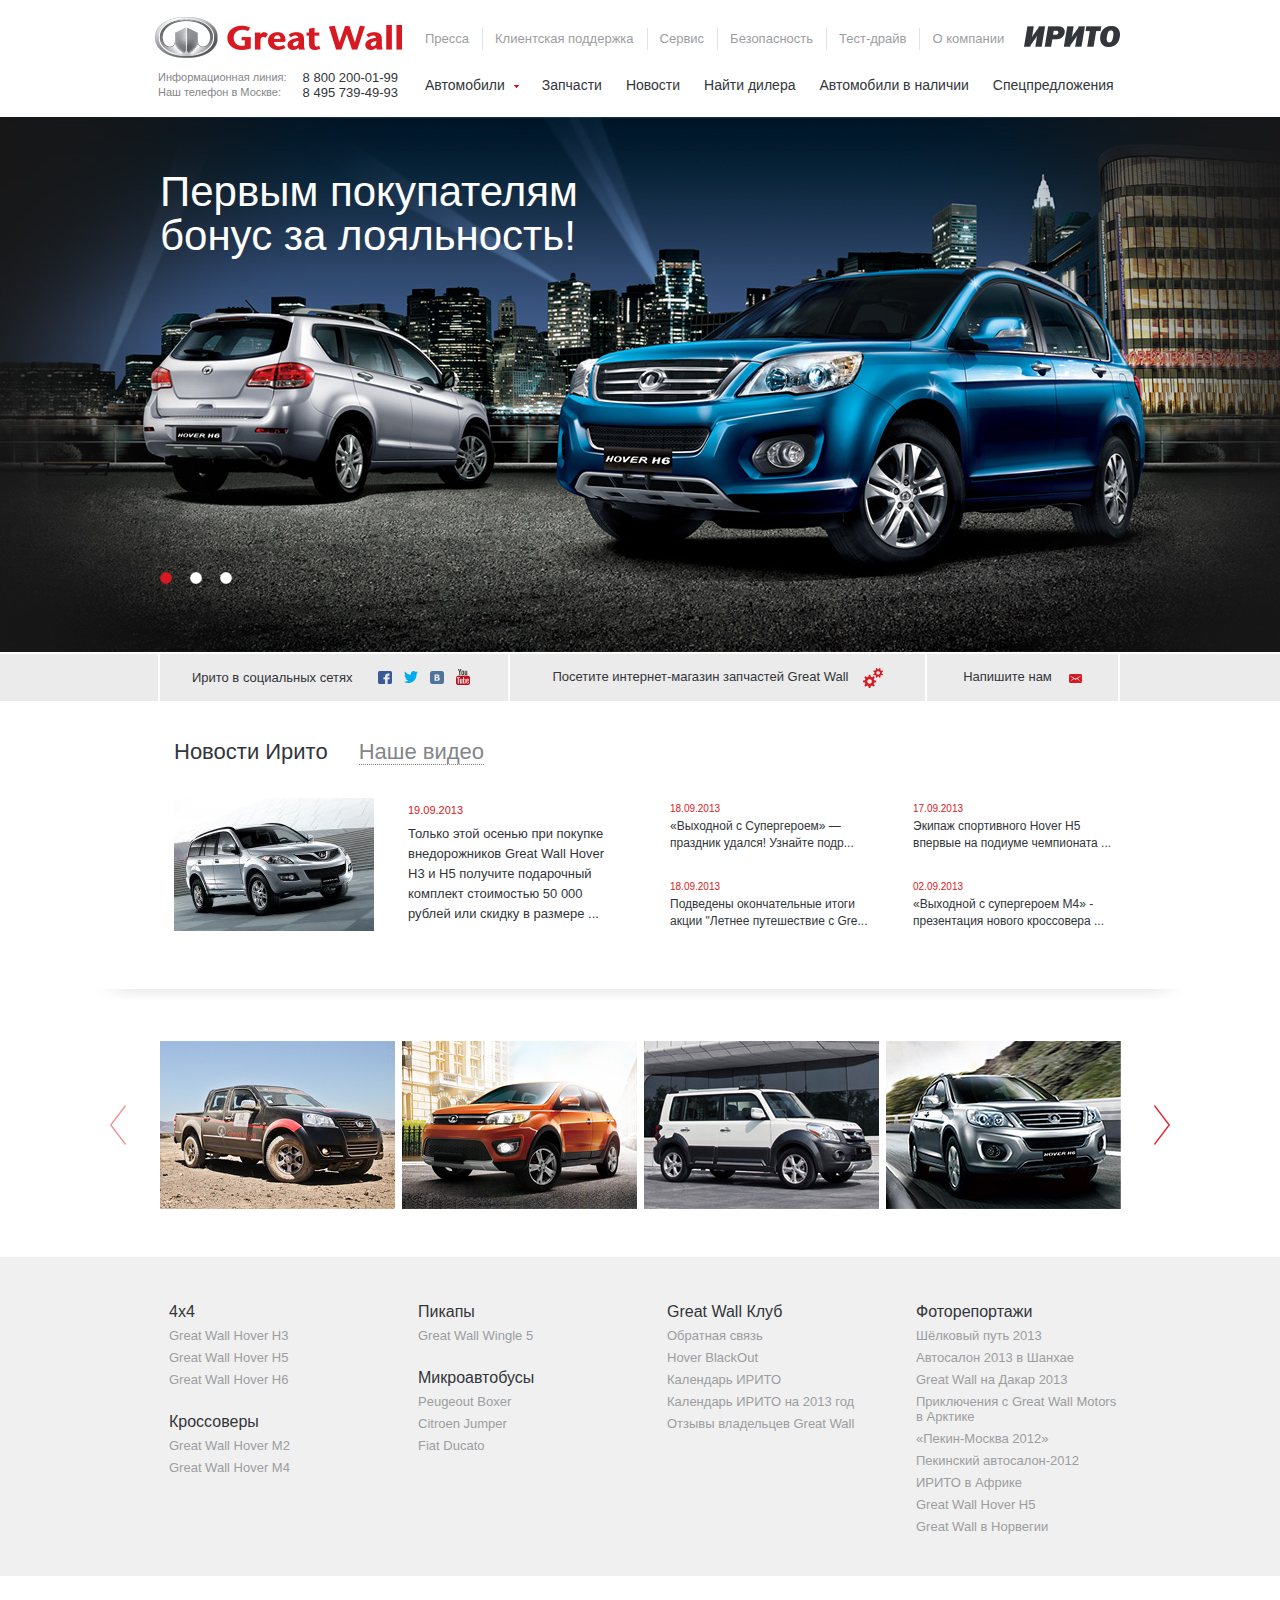
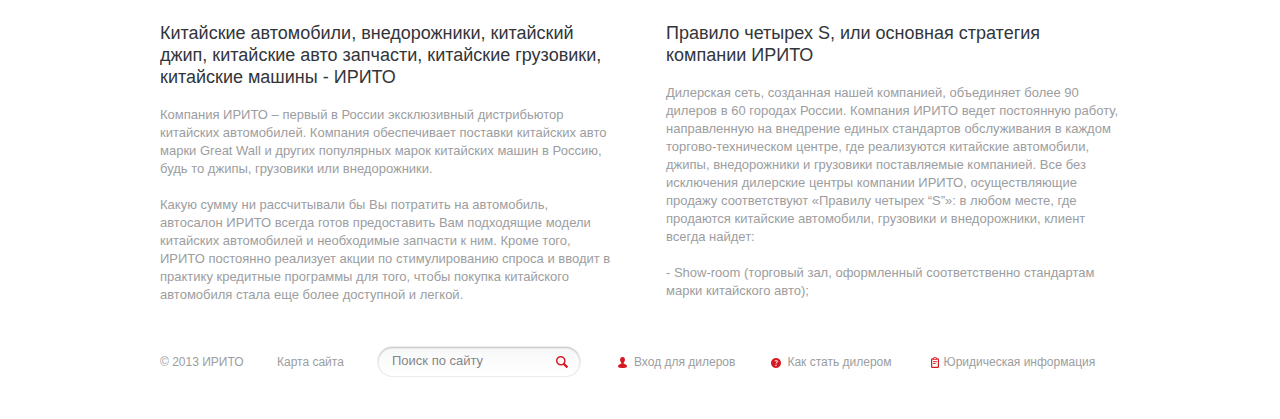
==== index.html @ 64f5726a "original" ====
﻿<!DOCTYPE html>
<html>
<head>
	<title>Great Wall</title>
	<meta http-equiv="content-type" content="text/html; charset=utf-8">
	<link href="./style.css" rel="stylesheet" type="text/css" title="compact">
	<script type="text/javascript" src="./js/jquery.js"></script>
	<script type="text/javascript" src="./js/easing.js"></script>
	<script type="text/javascript" src="./js/jcarousel.js"></script>
	<script type="text/javascript" src="./js/slides.js"></script>
	<script type="text/javascript" src="./js/dynamic.js"></script>
</head>
<body>
	<div class="wrapper">
		<div class="header">
			<a href="#"><img src="./images/logo.png" width="247" height="41" class="logo" alt=""></a>
			<div class="phones">
				<p><span>Информационная линия:</span> 8 800 200-01-99</p>
				<p><span>Наш телефон в Москве:</span> 8 495 739-49-93</p>
			</div>
			<ul class="nav">
				<li><a href="#">Пресса</a></li>
				<li><a href="#">Клиентская поддержка</a></li>
				<li><a href="#">Сервис</a></li>
				<li><a href="#">Безопасность</a></li>
				<li><a href="#">Тест-драйв</a></li>
				<li><a href="#">О компании</a></li>
			</ul>
			<a href="#"><img src="./images/irito_logo.png" width="96" height="21" class="irito" alt=""></a>
			<ul class="menu">
				<li class="sub">
					<a href="#">Автомобили</a>
					<div>
						<div>
							<div class="line">
								<h3>4x4</h3>
								<ul>
									<li>
										<div>
											<a href="num1">
												<img src="./pics/menu_model1_preview.jpg" width="145" height="69" alt="">
												<p>Акция</p>
											</a>
										</div>
										<p>Great Wall Hover H3</p>
										<h5>от 699 000 руб.</h5>
									</li>
									<li>
										<div>
											<a href="num2">
												<img src="./pics/menu_model2_preview.jpg" width="141" height="80" alt="">
											</a>
										</div>
										<p>Great Wall Hover H5</p>
										<h5>от 699 000 руб.</h5>
									</li>
									<li>
										<div>
											<a href="num3">
												<img src="./pics/menu_model3_preview.jpg" width="131" height="83" alt="">
											</a>
										</div>
										<p>Great Wall Hover H6</p>
										<h5>от 749 000 руб.</h5>
									</li>
								</ul>
							</div>
							<div class="model num1">
								<div>
									<div class="picture">
										<img src="./pics/menu_model1.png" width="303" height="145" alt="">
									</div>
									<div class="information">
										<h2>Great Wall Hover H3 <span>от 699 000 руб.</span></h2>
										<ul class="ti">
											<li class="consumption">
												<div>
													<p>Расход топлива</p>
													<h5><strong>до 10</strong> <span>л</span></h5>
												</div>
											</li>
											<li class="clearance">
												<div>
													<p>Дорожный просвет</p>
													<h5><strong>230</strong> <span>мм</span></h5>
												</div>
											</li>
											<li class="displacement">
												<div>
													<p>Объем двигателя</p>
													<h5><strong>1997</strong> <span>см<sup>3</sup></span></h5>
												</div>
											</li>
										</ul>
										<ul class="links">
											<li><a href="#">Узнать больше</a></li>
											<li><a href="#">Пройти тест драйв</a></li>
											<li><a href="#">Найти дилера</a></li>
										</ul>
									</div>
								</div>
							</div>
							<div class="model num2">
								<div>
									<div class="picture">
										<img src="./pics/menu_model1.png" width="303" height="145" alt="">
									</div>
									<div class="information">
										<h2>Great Wall Hover H5 <span>от 699 000 руб.</span></h2>
										<ul class="ti">
											<li class="consumption">
												<div>
													<p>Расход топлива</p>
													<h5><strong>до 10</strong> <span>л</span></h5>
												</div>
											</li>
											<li class="clearance">
												<div>
													<p>Дорожный просвет</p>
													<h5><strong>230</strong> <span>мм</span></h5>
												</div>
											</li>
											<li class="displacement">
												<div>
													<p>Объем двигателя</p>
													<h5><strong>1997</strong> <span>см<sup>3</sup></span></h5>
												</div>
											</li>
										</ul>
										<ul class="links">
											<li><a href="#">Узнать больше</a></li>
											<li><a href="#">Пройти тест драйв</a></li>
											<li><a href="#">Найти дилера</a></li>
										</ul>
									</div>
								</div>
							</div>
							<div class="model num3">
								<div>
									<div class="picture">
										<img src="./pics/menu_model1.png" width="303" height="145" alt="">
									</div>
									<div class="information">
										<h2>Great Wall Hover H6 <span>от 749 000 руб.</span></h2>
										<ul class="ti">
											<li class="consumption">
												<div>
													<p>Расход топлива</p>
													<h5><strong>до 10</strong> <span>л</span></h5>
												</div>
											</li>
											<li class="clearance">
												<div>
													<p>Дорожный просвет</p>
													<h5><strong>230</strong> <span>мм</span></h5>
												</div>
											</li>
											<li class="displacement">
												<div>
													<p>Объем двигателя</p>
													<h5><strong>1997</strong> <span>см<sup>3</sup></span></h5>
												</div>
											</li>
										</ul>
										<ul class="links">
											<li><a href="#">Узнать больше</a></li>
											<li><a href="#">Пройти тест драйв</a></li>
											<li><a href="#">Найти дилера</a></li>
										</ul>
									</div>
								</div>
							</div>
						</div>
						<div>
							<div class="line">
								<h3>Пикапы</h3>
								<ul>
									<li>
										<div>
											<a href="num4">
												<img src="./pics/menu_model4_preview.jpg" width="139" height="82" alt="">
											</a>
										</div>
										<p>Great Wall Wingle 5</p>
										<h5>от 644 000 руб.</h5>
									</li>
								</ul>
							</div>
							<div class="model num4">
								<div>
									<div class="picture">
										<img src="./pics/menu_model1.png" width="303" height="145" alt="">
									</div>
									<div class="information">
										<h2>Great Wall Wingle 5 <span>от 644 000 руб.</span></h2>
										<ul class="ti">
											<li class="consumption">
												<div>
													<p>Расход топлива</p>
													<h5><strong>до 10</strong> <span>л</span></h5>
												</div>
											</li>
											<li class="clearance">
												<div>
													<p>Дорожный просвет</p>
													<h5><strong>230</strong> <span>мм</span></h5>
												</div>
											</li>
											<li class="displacement">
												<div>
													<p>Объем двигателя</p>
													<h5><strong>1997</strong> <span>см<sup>3</sup></span></h5>
												</div>
											</li>
										</ul>
										<ul class="links">
											<li><a href="#">Узнать больше</a></li>
											<li><a href="#">Пройти тест драйв</a></li>
											<li><a href="#">Найти дилера</a></li>
										</ul>
									</div>
								</div>
							</div>
						</div>
						<div>
							<div class="line">
								<h3>Кроссоверы</h3>
								<ul>
									<li>
										<div>
											<a href="num5">
												<img src="./pics/menu_model5_preview.jpg" width="112" height="69" alt="">
											</a>
										</div>
										<p>Great Wall Hover M2</p>
										<h5>от 549 000 руб.</h5>
									</li>
									<li>
										<div>
											<a href="num6">
												<img src="./pics/menu_model6_preview.jpg" width="112" height="69" alt="">
											</a>
										</div>
										<p>Great Wall Hover M4</p>
										<h5>от 499 000 руб.</h5>
									</li>
								</ul>
							</div>
							<div class="model num5">
								<div>
									<div class="picture">
										<img src="./pics/menu_model1.png" width="303" height="145" alt="">
									</div>
									<div class="information">
										<h2>Great Wall Hover M2 <span>от 549 000 руб.</span></h2>
										<ul class="ti">
											<li class="consumption">
												<div>
													<p>Расход топлива</p>
													<h5><strong>до 10</strong> <span>л</span></h5>
												</div>
											</li>
											<li class="clearance">
												<div>
													<p>Дорожный просвет</p>
													<h5><strong>230</strong> <span>мм</span></h5>
												</div>
											</li>
											<li class="displacement">
												<div>
													<p>Объем двигателя</p>
													<h5><strong>1997</strong> <span>см<sup>3</sup></span></h5>
												</div>
											</li>
										</ul>
										<ul class="links">
											<li><a href="#">Узнать больше</a></li>
											<li><a href="#">Пройти тест драйв</a></li>
											<li><a href="#">Найти дилера</a></li>
										</ul>
									</div>
								</div>
							</div>
							<div class="model num6">
								<div>
									<div class="picture">
										<img src="./pics/menu_model1.png" width="303" height="145" alt="">
									</div>
									<div class="information">
										<h2>Great Wall Hover M4 <span>от 499 000 руб.</span></h2>
										<ul class="ti">
											<li class="consumption">
												<div>
													<p>Расход топлива</p>
													<h5><strong>до 10</strong> <span>л</span></h5>
												</div>
											</li>
											<li class="clearance">
												<div>
													<p>Дорожный просвет</p>
													<h5><strong>230</strong> <span>мм</span></h5>
												</div>
											</li>
											<li class="displacement">
												<div>
													<p>Объем двигателя</p>
													<h5><strong>1997</strong> <span>см<sup>3</sup></span></h5>
												</div>
											</li>
										</ul>
										<ul class="links">
											<li><a href="#">Узнать больше</a></li>
											<li><a href="#">Пройти тест драйв</a></li>
											<li><a href="#">Найти дилера</a></li>
										</ul>
									</div>
								</div>
							</div>
						</div>
					</div>
				</li>
				<li><a href="#">Запчасти</a></li>
				<li><a href="#">Новости</a></li>
				<li><a href="#">Найти дилера</a></li>
				<li><a href="#">Автомобили в наличии</a></li>
				<li><a href="#">Спецпредложения</a></li>
			</ul>
		</div>
		<div class="slider">
			<div class="container">
				<div>
					<a href="#" style="background-image:url('./pics/slide1.jpg')">
						<h2>Первым покупателям бонус за лояльность!</h2>
					</a>
				</div>
				<div>
					<a href="#" style="background-image:url('./pics/slide2.jpg')">
						<h2>Первым покупателям бонус за лояльность 2!</h2>
					</a>
				</div>
				<div>
					<a href="#" style="background-image:url('./pics/slide1.jpg')">
						<h2>Первым покупателям бонус за лояльность 3!</h2>
					</a>
				</div>
			</div>
		</div>
		<div class="panel">
			<div>
				<div class="social">
					<p>Ирито в социальных сетях</p>
					<ul>
						<li><a href="#"><img src="./images/facebook_icon.png" width="14" height="13" alt=""></a></li>
						<li><a href="#"><img src="./images/twitter_icon.png" width="14" height="12" alt=""></a></li>
						<li><a href="#"><img src="./images/vkontakte_icon.png" width="14" height="13" alt=""></a></li>
						<li><a href="#"><img src="./images/youtube_icon.png" width="14" height="16" alt=""></a></li>
					</ul>
				</div>
				<div class="visit">
					<p><a href="#">Посетите интернет-магазин запчастей Great Wall</a></p>
				</div>
				<div class="mail">
					<p><a href="#">Напишите нам</a></p>
				</div>
			</div>
		</div>
		<div class="prenews">
			<div>
				<h2>
					<span>Новости Ирито</span>
					<span><a href="#">Наше видео</a></span>
				</h2>
				<div>
					<div>
						<img src="./pics/prenew_latest.jpg" width="200" height="133" alt="">
						<h6>19.09.2013</h6>
						<p><a href="#">Только этой осенью при покупке внедорожников Great Wall Hover H3 и Н5 получите подарочный комплект стоимостью 50 000 рублей или скидку в размере ...</a></p>
					</div>
					<ul>
						<li>
							<h6>18.09.2013</h6>
							<p><a href="#">«Выходной с Супергероем» — праздник удался! Узнайте подр...</a></p>
						</li>
						<li>
							<h6>17.09.2013</h6>
							<p><a href="#">Экипаж спортивного Hover H5 впервые на подиуме чемпионата ...</a></p>
						</li>
						<li>
							<h6>18.09.2013</h6>
							<p><a href="#">Подведены окончательные итоги акции "Летнее путешествие с Gre...</a></p>
						</li>
						<li>
							<h6>02.09.2013</h6>
							<p><a href="#">«Выходной с супергероем M4» - презентация нового кроссовера ... Great Wall"</a></p>
						</li>
					</ul>
				</div>
			</div>
		</div>
		<ul class="carousel">
			<li><a href="#"><img src="./pics/carousel1.jpg" width="235" height="168" alt=""></a></li>
			<li><a href="#"><img src="./pics/carousel2.jpg" width="235" height="168" alt=""></a></li>
			<li><a href="#"><img src="./pics/carousel3.jpg" width="235" height="168" alt=""></a></li>
			<li><a href="#"><img src="./pics/carousel4.jpg" width="235" height="168" alt=""></a></li>
			<li><a href="#"><img src="./pics/carousel1.jpg" width="235" height="168" alt=""></a></li>
			<li><a href="#"><img src="./pics/carousel2.jpg" width="235" height="168" alt=""></a></li>
			<li><a href="#"><img src="./pics/carousel3.jpg" width="235" height="168" alt=""></a></li>
			<li><a href="#"><img src="./pics/carousel4.jpg" width="235" height="168" alt=""></a></li>
		</ul>
		<div class="cataloglist">
			<ul>
				<li>
					<h3>4x4</h3>
					<ul>
						<li><a href="#">Great Wall Hover H3</a></li>
						<li><a href="#">Great Wall Hover H5</a></li>
						<li><a href="#">Great Wall Hover H6</a></li>
					</ul>
					<h3>Кроссоверы</h3>
					<ul>
						<li><a href="#">Great Wall Hover M2</a></li>
						<li><a href="#">Great Wall Hover M4</a></li>
					</ul>
				</li>
				<li>
					<h3>Пикапы</h3>
					<ul>
						<li><a href="#">Great Wall Wingle 5</a></li>
					</ul>
					<h3>Микроавтобусы</h3>
					<ul>
						<li><a href="#">Peugeout Boxer</a></li>
						<li><a href="#">Citroen Jumper</a></li>
						<li><a href="#">Fiat Ducato</a></li>
					</ul>
				</li>
				<li>
					<h3>Great Wall Клуб</h3>
					<ul>
						<li><a href="#">Обратная связь</a></li>
						<li><a href="#">Hover BlackOut</a></li>
						<li><a href="#">Календарь ИРИТО</a></li>
						<li><a href="#">Календарь ИРИТО на 2013 год</a></li>
						<li><a href="#">Отзывы владельцев Great Wall</a></li>
					</ul>
				</li>
				<li>
					<h3>Фоторепортажи</h3>
					<ul>
						<li><a href="#">Шёлковый путь 2013</a></li>
						<li><a href="#">Автосалон 2013 в Шанхае</a></li>
						<li><a href="#">Great Wall на Дакар 2013</a></li>
						<li><a href="#">Приключения с Great Wall Motors в Арктике</a></li>
						<li><a href="#">«Пекин-Москва 2012»</a></li>
						<li><a href="#">Пекинский автосалон-2012</a></li>
						<li><a href="#">ИРИТО в Африке</a></li>
						<li><a href="#">Great Wall Hover H5</a></li>
						<li><a href="#">Great Wall в Норвегии</a></li>
					</ul>
				</li>
			</ul>
		</div>
		<div class="infotext">
			<div>
				<h2>Китайские автомобили, внедорожники, китайский джип, китайские авто запчасти, китайские грузовики, китайские машины - ИРИТО</h2>
				<p>Компания ИРИТО – первый в России эксклюзивный дистрибьютор китайских автомобилей. Компания обеспечивает поставки китайских авто марки Great Wall и других популярных марок китайских машин в Россию, будь то джипы, грузовики или внедорожники.</p>
				<p>Какую сумму ни рассчитывали бы Вы потратить на автомобиль, автосалон ИРИТО всегда готов предоставить Вам подходящие модели китайских автомобилей и необходимые запчасти к ним. Кроме того, ИРИТО постоянно реализует акции по стимулированию спроса и вводит в практику кредитные программы для того, чтобы покупка китайского автомобиля стала еще более доступной и легкой.</p>
			</div>
			<div>
				<h2>Правило четырех S, или основная стратегия компании ИРИТО</h2>
				<p>Дилерская сеть, созданная нашей компанией, объединяет более 90 дилеров в 60 городах России. Компания ИРИТО ведет постоянную работу, направленную на внедрение единых стандартов обслуживания в каждом торгово-техническом центре, где реализуются китайские автомобили, джипы, внедорожники и грузовики поставляемые компанией. Все без исключения дилерские центры компании ИРИТО, осуществляющие продажу соответствуют «Правилу четырех “S”»: в любом месте, где продаются китайские автомобили, грузовики и внедорожники, клиент всегда найдет:</p>
				<p>- Show-room (торговый зал, оформленный соответственно стандартам марки китайского авто);</p>
			</div>
		</div>
		<div class="clear"></div>
	</div>
	<div class="footer">
		<p class="copy">© 2013 ИРИТО</p>
		<p class="sitemap"><a href="#">Карта сайта</a></p>
		<div>
			<p><input type="text" placeholder="Поиск по сайту"></p>
			<button></button>
		</div>
		<ul>
			<li class="enter"><a href="#">Вход для дилеров</a></li>
			<li class="faq"><a href="#">Как стать дилером</a></li>
			<li class="legal"><a href="#">Юридическая информация</a></li>
		</ul>
	</div>
</body>
</html>
---- style.css ----
﻿/* Fonts */

@font-face {
	font-family:'Roboto';
	font-style:normal;
	font-weight:300;
	src:local('Roboto Light'), local('Roboto-Light'), url(http://themes.googleusercontent.com/static/fonts/roboto/v10/Fl4y0QdOxyyTHEGMXX8kcT8E0i7KZn-EPnyo3HZu7kw.woff) format('woff');
}
@font-face {
	font-family:'Roboto';
	font-style:normal;
	font-weight:500;
	src:local('Roboto Medium'), local('Roboto-Medium'), url(http://themes.googleusercontent.com/static/fonts/roboto/v10/oHi30kwQWvpCWqAhzHcCSD8E0i7KZn-EPnyo3HZu7kw.woff) format('woff');
}
@font-face {
	font-family:'Roboto';
	font-style:normal;
	font-weight:700;
	src:local('Roboto Bold'), local('Roboto-Bold'), url(http://themes.googleusercontent.com/static/fonts/roboto/v10/isZ-wbCXNKAbnjo6_TwHTj8E0i7KZn-EPnyo3HZu7kw.woff) format('woff');
}

/* Default */

html {
	height:100%;
}
body {
	height:100%;
	color:#9c9da0;
	font-size:13px;
	line-height:18px;
	font-weight:300;
    font-family:'Roboto', sans-serif;
	padding:0;
	margin:0;
	background:#ffffff;
}
p {
	text-indent:0;
	padding:0;
	margin:0 0 18px;
}
table {
	margin:0 0 18px;
	border-collapse:collapse;
}
table td {
	padding:0;
}
:focus {
	outline:none;
}
img {
	padding:0;
	margin:0;
	border:0;
}
a {
	color:#9c9da0;
	text-decoration:none;
}
a:hover {
	text-decoration:none;
}
form {
	margin:0;
}
ul {
	margin:0 0 18px 16px;
	padding:0;
}
ul li {
	padding:0;
	list-style:none;
}
ol {
	margin:0 0 18px 18px;
	padding:0;
}
* +html ol {
	padding:0 0 0 5px;
}
ol li {
	padding:0 0 0 16px;
}
input, select, textarea {
	color:#848689;
	font-size:13px;
	font-weight:300;
    font-family:'Roboto', sans-serif;
	padding:0;
	margin:0;
	background:none;
	border:0;
}
textarea {
	overflow:auto;
}
button {
	font-weight:300;
    font-family:'Roboto', sans-serif;
	margin:0;
	border:0;
	-moz-box-shadow:border-box;
	-webkit-box-shadow:border-box;
	box-sizing:border-box;
}
button::-moz-focus-inner {
	padding:0;
	border:0;
}
::-webkit-input-placeholder {
	color:#848689;
}
:-moz-placeholder {
	color:#848689;
}
::-moz-placeholder {
	color:#848689;
}
:-ms-input-placeholder {
	color:#848689;
}
.wrapper {
	position:relative;
	min-width:1000px;
	min-height:100%;
	height:auto !important;
	height:100%;
	margin:0 auto;
}

/* Header */

.header {
	position:relative;
	z-index:200;
	width:960px;
	height:117px;
	margin:0 auto;
}
.header .logo {
	position:absolute;
	left:-5px;
	top:17px;
}
.header .phones {
	position:absolute;
	left:-2px;
	top:70px;
	width:240px;
	color:#32353a;
	font-weight:500;
	text-align:right;
	line-height:15px;
}
.header .phones p {
	clear:both;
	overflow:hidden;
	margin:0;
}
.header .phones p span {
	float:left;
	display:block;
	color:#848689;
	font-size:11px;
	font-weight:300;
}
.header .nav {
	position:absolute;
	left:253px;
	top:28px;
	margin:0;
}
.header .nav li {
	float:left;
	padding:2px 13px 2px 12px;
	border-left:1px solid #e3e3e3;
}
.header .nav li:first-child {
	border-left-width:0;
}
.header .nav li a {
	text-decoration:none;
}
.header .nav li a:hover {
	text-decoration:underline;
}
.header .irito {
	position:absolute;
	right:0;
	top:26px;
}
.header > .menu {
	position:absolute;
	left:253px;
	top:63px;
	width:727px;
	margin:0;
}
.header > .menu > li {
	float:left;
	font-size:14px;
}
.header > .menu > li > a {
	display:block;
	color:#32353a;
	padding:13px 12px 11px 12px;
}
.header > .menu > li.sub.active {
	background:#f0f0f0 url('./images/header_menu_li.png') repeat-x bottom;
}
.header > .menu > li.sub > a {
	color:#32353a !important;
	padding-right:25px;
	background:url('./images/header_menu_li_a.png') no-repeat right 22px;
}
.header > .menu > li > a:hover, .header > .menu > li.sub.current > a {
	color:#d71921 !important;
}
.header > .menu > li > div {
	display:none;
	position:absolute;
	left:-253px;
	top:42px;
	width:946px;
	padding:7px;
	background:#e4e4e4;
}
.header > .menu > li > div > div {
	background:#ffffff;
	border-top:1px solid #f0f0f0;
}
.header > .menu > li > div > div:first-child {
	border-top-width:0;
}
.header > .menu > li > div > div > .line {
	clear:both;
	overflow:hidden;
	padding:13px 0 7px 28px;
}
.header > .menu > li > div > div > .line h3 {
	float:left;
	width:158px;
	color:#9c9da0;
	font-size:18px;
	line-height:22px;
	font-weight:300;
	margin:30px 0 10px;
}
.header > .menu > li > div > div > .line ul {
	float:left;
	width:760px;
	margin:0;
}
.header > .menu > li > div > div > .line ul li {
	overflow:hidden;
	float:left;
	width:160px;
	height:120px;
	margin:0 0 10px 30px;
}
.header > .menu > li > div > div > .line ul li div {
	position:relative;
	width:160px;
	height:90px;
	margin:0;
}
.header > .menu > li > div > div > .line ul li div a {
	display:block;
	width:160px;
	height:90px;
}
.header > .menu > li > div > div > .line ul li div p {
	position:absolute;
	left:6px;
	bottom:-14px;
	color:#ffffff;
	font-size:9px;
	line-height:12px;
	text-transform:uppercase;
	padding:2px 6px 1px 5px;
	background:#e01e28;
}
.header > .menu > li > div > div > .line ul li div img {
	position:absolute;
	top:0;
	bottom:0;
	left:0;
	max-width:160px;
	max-height:90px;
	margin:auto;
}
.header > .menu > li > div > div > .line ul li > p {
	color:#32353a;
	line-height:15px;
	white-space:nowrap;
	margin:0 0 0 6px;
}
.header > .menu > li > div > div > .line ul li h5 {
	overflow:hidden;
	color:#d71921;
	font-size:12px;
	line-height:15px;
	font-weight:300;
	white-space:nowrap;
	padding:0;
	margin:0 0 0 6px;
}
.header > .menu > li > div > div > .model {
	display:none;
	position:relative;
	padding:28px 0 21px 22px;
	margin:6px 0 0;
	background:#f0f0f0;
}
.header > .menu > li > div > div > .model .arrow {
	position:absolute;
	left:0;
	top:-12px;
	width:360px;
	height:80px;
	background:url('./images/menu_model_arrow.png') no-repeat left top;
}
.header > .menu > li > div > div > .model > div {
	position:relative;
	clear:both;
	overflow:hidden;
	z-index:10;
}
.header > .menu > li > div > div > .model > div .picture {
	position:relative;
	float:left;
	width:320px;
	height:165px;
	margin:0 30px 0 0;
}
.header > .menu > li > div > div > .model > div .picture img {
	position:absolute;
	top:0;
	right:0;
	bottom:0;
	left:0;
	max-width:320px;
	max-height:165px;
	margin:auto;
}
.header > .menu > li > div > div > .model > div .information {
	float:left;
	width:552px;
	margin:7px 0 0;
}
.header > .menu > li > div > div > .model > div .information h2 {
	color:#32353a;
	font-size:24px;
	line-height:28px;
	font-weight:300;
	padding:0;
	margin:0 0 20px;
}
.header > .menu > li > div > div > .model > div .information h2 span {
	color:#d71921;
	font-size:25px;
	padding:0 0 0 34px;
}
.header > .menu > li > div > div > .model > div .information .ti {
	clear:both;
	overflow:hidden;
	width:574px;
	margin:0 0 3px -2px;
}
.header > .menu > li > div > div > .model > div .information .ti li {
	float:left;
	min-height:49px;
	padding:10px 0 25px 30px;
	margin:0 0 0 20px;
	background:url('./images/menu_ti_li.png') no-repeat left top;
}
.header > .menu > li > div > div > .model > div .information .ti li:first-child {
	padding-left:0;
	margin-left:0;
	background:none;
}
.header > .menu > li > div > div > .model > div .information .ti li.consumption div {
	width:90px;
	padding:0 0 0 53px;
	background:url('./images/menu_consumption_icon.png') no-repeat left 5px;
}
.header > .menu > li > div > div > .model > div .information .ti li.clearance div {
	width:113px;
	padding:0 0 0 50px;
	background:url('./images/menu_clearance_icon.png') no-repeat left 7px;
}
.header > .menu > li > div > div > .model > div .information .ti li.displacement div {
	width:100px;
	padding:0 0 0 53px;
	background:url('./images/menu_displacement_icon.png') no-repeat left 10px;
}
.header > .menu > li > div > div > .model > div .information .ti li p {
	color:#32353a;
	font-size:13px;
	letter-spacing:-1px;
	white-space:nowrap;
	margin:0;
}
.header > .menu > li > div > div > .model > div .information .ti li h5 {
	clear:both;
	overflow:hidden;
	color:#d71921;
	font-size:30px;
	line-height:36px;
	font-weight:300;
	white-space:nowrap;
	padding:0;
	margin:-5px 0 0;
}
.header > .menu > li > div > div > .model > div .information .ti li h5 strong {
	display:inline-block;
	font-weight:700;
	vertical-align:top;
	letter-spacing:-2px;
}
.header > .menu > li > div > div > .model > div .information .ti li h5 span {
	display:inline-block;
	font-size:18px;
	line-height:18px;
	vertical-align:top;
	margin:3px 0 0;
}
.header > .menu > li > div > div > .model > div .information .ti li h5 span sup {
	font-size:11px;
	line-height:9px;
}
.header > .menu > li > div > div > .model > div .information .links {
	clear:both;
	overflow:hidden;
	margin:0 0 10px;
}
.header > .menu > li > div > div > .model > div .information .links li {
	float:left;
	font-size:15px;
	line-height:19px;
	margin:0 0 0 38px;
}
.header > .menu > li > div > div > .model > div .information .links li:first-child {
	margin-left:0;
}
.header > .menu > li > div > div > .model > div .information .links li a {
	color:#7a7d81;
	text-decoration:none;
}
.header > .menu > li > div > div > .model > div .information .links li a:hover {
	text-decoration:underline;
}
.panel {
	margin:2px 0 2px;
	background:#ebebeb;
}
.panel > div {
	clear:both;
	overflow:hidden;
	width:962px;
	color:#32353a;
	margin:0 auto;
	border-left:2px solid #ffffff;
}
.panel > div > div {
	float:left;
	text-align:center;
	border-right:2px solid #ffffff;
}
.panel a {
	color:#32353a;
	text-decoration:none;
}
.panel a:hover {
	text-decoration:underline;
}
.panel .social {
	float:left;
	width:348px;
}
.panel .social p {
	display:inline-block;
	white-space:nowrap;
	vertical-align:top;
	padding:15px 16px 14px 0;
	margin:0;
}
.panel .social ul {
	display:inline-block;
	vertical-align:top;
	padding:13px 0 14px;
	margin:0;
}
.panel .social ul li {
	position:relative;
	float:left;
	width:20px;
	height:20px;
	margin:0 3px;
}
.panel .social ul li img {
	position:absolute;
	top:0;
	right:0;
	bottom:0;
	left:0;
	max-width:20px;
	max-height:20px;
	margin:auto;
}
.panel .visit {
	float:left;
	width:415px;
	border-right:2px solid #ffffff;
}
.panel .visit p {
	display:inline-block;
	white-space:nowrap;
	vertical-align:top;
	padding:14px 34px 15px 0;
	margin:0;
	background:url('./images/panel_visit_p.png') no-repeat right 14px;
}
.panel .mail {
	float:left;
	width:191px;
	border-right:2px solid #ffffff;
}
.panel .mail p {
	display:inline-block;
	white-space:nowrap;
	vertical-align:top;
	padding:14px 30px 15px 0;
	margin:0;
	background:url('./images/panel_mail_p.png') no-repeat right 20px;
}

/* Index */

.slider {
	position:relative;
	width:100%;
	height:535px;
	margin:0 0 2px;
	background:#171717;
}
.slider .container {
	width:100%;
	height:535px;
}
.slider .container > div > div {
	position:static !important;
	width:100%;
	height:535px;
}
.slider .container > div > div a {
	position:relative;
	display:block;
	width:100%;
	height:535px;
	background-repeat:no-repeat;
	background-position:center top;
}
.slider .container > div > div h2 {
	position:absolute;
	left:50%;
	top:53px;
	width:480px;
	color:#ffffff;
	font-size:42px;
	line-height:44px;
	font-weight:300;
	padding:0;
	margin:0 0 0 -480px;
}
.slider .pagination {
	position:absolute;
	left:50%;
	top:455px;
	z-index:100;
	margin:0 0 0 -480px;
}
.slider .pagination li {
	float:left;
	margin:0 0 0 18px;
}
.slider .pagination li:first-child {
	margin-left:0;
}
.slider .pagination li a {
	display:block;
	width:12px;
	height:12px;
	background:url('./images/slider_pagination.png') no-repeat left top;
}
.slider .pagination li.current a {
	background-position:0 -12px;
}
.prenews {
	padding:0 0 43px;
	margin:36px 0 31px;
	background:url('./images/shadow_bg.png') no-repeat center bottom;
}
.prenews > div {
	clear:both;
	overflow:hidden;
	width:946px;
	padding:0 0 0 14px;
	margin:0 auto;
}
.prenews h2 {
	clear:both;
	overflow:hidden;
	color:#32353a;
	font-size:22px;
	line-height:30px;
	font-weight:300;
	padding:0;
	margin:0 0 31px;
}
.prenews h2 span {
	float:left;
	display:block;
	margin:0 0 0 31px;
}
.prenews h2 span:first-child {
	margin-left:0;
}
.prenews h2 a {
	color:#848689;
	border-bottom:1px dotted #848689;
}
.prenews > div > div {
	clear:both;
	overflow:hidden;
}
.prenews > div > div  > div {
	float:left;
	width:206px;
	padding:5px 0 0 234px;
	margin:0 20px 25px 0;
}
.prenews > div > div  > div img {
	float:left;
	margin:-5px 0 -5px -234px;
}
.prenews > div > div  > div h6 {
	color:#d71921;
	font-size:11px;
	line-height:14px;
	font-weight:300;
	padding:0;
	margin:0 0 7px;
}
.prenews > div > div  > div p {
	color:#32353a;
	line-height:20px;
	margin:0 0 7px;
}
.prenews > div > div a {
	color:#32353a;
	text-decoration:none;
}
.prenews > div > div a:hover {
	text-decoration:underline;
}
.prenews > div > div > ul {
	float:left;
	width:486px;
	margin:4px 0 0;
}
.prenews > div > div > ul > li {
	overflow:hidden;
	float:left;
	width:207px;
	height:53px;
	margin:0 0 25px 36px;
}
.prenews > div > div > ul > li h6 {
	overflow:hidden;
	height:13px;
	color:#d71921;
	font-size:10px;
	line-height:13px;
	font-weight:300;
	padding:0;
	margin:0 0 3px;
}
.prenews > div > div > ul > li p {
	overflow:hidden;
	max-height:34px;
	color:#32353a;
	font-size:12px;
	line-height:17px;
	margin:0 0 3px;
}
.carousel {
	position:relative;
	width:968px;
	height:168px;
	margin:0 auto 48px;
}
.carousel .jcarousel-container {
	margin:40px 0 20px;
}
.carousel .jcarousel-container-horizontal {
	width:968px;
	height:168px;
    padding:0;
}
.carousel .jcarousel-clip {
    overflow:hidden;
}
.carousel .jcarousel-clip-horizontal {
	position:relative;
	width:968px;
	height:168px;
}
.carousel .jcarousel-clip-horizontal .shadowleft {
	position:absolute;
	left:0;
	top:0;
	width:4px;
	height:100%;
	background:url('./images/shadow_left.png') repeat-y left;
}
.carousel .jcarousel-clip-horizontal .shadowright {
	position:absolute;
	right:0;
	top:0;
	width:4px;
	height:100%;
	background:url('./images/shadow_right.png') repeat-y right;
}
.carousel .jcarousel-item {
	position:relative;
    width:235px;
    margin:0 3px 0 4px;
}
.carousel .jcarousel-prev-horizontal {
    position:absolute;
    top:50%;
    left:-46px;
    width:16px;
    height:40px;
    cursor:pointer;
	margin-top:-20px;
    background:url('./images/carousel_prev.png') no-repeat left top;
}
.carousel .jcarousel-next-horizontal {
    position:absolute;
    top:50%;
    right:-46px;
    width:16px;
    height:40px;
    cursor:pointer;
	margin-top:-20px;
    background:url('./images/carousel_next.png') no-repeat left top;
}
.carousel .jcarousel-prev-disabled-horizontal, .carousel .jcarousel-next-disabled-horizontal {
    opacity:0.5;
}
.cataloglist {
	margin:0 0 17px;
	background:#f0f0f0;
}
.cataloglist > ul {
	clear:both;
	overflow:hidden;
	width:951px;
	padding:45px 0 17px 9px;
	margin:0 auto;
}
.cataloglist > ul  > li {
	float:left;
	width:204px;
	margin:0 0 0 45px;
}
.cataloglist > ul  > li:first-child {
	margin-left:0;
}
.cataloglist > ul  > li h3 {
	color:#32353a;
	font-size:16px;
	line-height:20px;
	font-weight:300;
	padding:0;
	margin:0 0 6px;
}
.cataloglist > ul  > li > ul {
	margin:0 0 25px;
}
.cataloglist > ul  > li > ul > li {
	line-height:15px;
	margin:0 0 7px;
}
.cataloglist > ul  > li > ul > li a:hover {
	text-decoration:underline;
}
.infotext {
	clear:both;
	overflow:hidden;
	width:960px;
	margin:0 auto 4px;
}
.infotext > div {
	float:left;
	width:454px;
	margin:0 0 0 52px;
}
.infotext > div:first-child {
	margin-left:0;
}
.infotext h2 {
	color:#32353a;
	font-size:18px;
	line-height:22px;
	font-weight:300;
	padding:0;
	margin:29px 0 18px;
}

/* Inner */

div.title {
	background:#f0f0f0;
}
div.title > div {
	width:960px;
	padding:20px 0 19px;
	margin:0 auto;
}
div.title > div > div {
	width:965px;
	margin:0 0 15px;
}
div.title ul {
	clear:both;
	overflow:hidden;
	margin:0;
}
div.title ul li {
	float:left;
	font-size:12px;
	line-height:16px;
	padding:0 0 0 8px;
	margin:0 0 0 3px;
	background:url('./images/title_ul_li.png') no-repeat left 4px;
}
div.title ul li:first-child {
	padding-left:0;
	margin-left:0;
	background:none;
}
div.title ul li a:hover {
	text-decoration:underline;
}
.article {
	width:965px;
	padding:0 0 0 5px;
	margin:35px auto 63px;
}
.article h1 {
	color:#32353a;
	font-size:42px;
	line-height:44px;
	font-weight:300;
	padding:0;
	margin:0 0 40px;
}
.article h5 {
	color:#32353a;
	font-size:22px;
	line-height:33px;
	font-weight:300;
	padding:0;
	margin:0 135px 48px 100px;
}
.article ul {
	clear:both;
	overflow:hidden;
	margin:0 0 59px;
}
.article ul li {
	position:relative;
	float:left;
	width:240px;
	height:157px;
	font-size:13px;
	line-height:18px;
	margin:0 1px 1px 0;
}
.article ul li img {
	position:absolute;
	top:0;
	right:0;
	bottom:0;
	left:0;
	max-width:240px;
	max-height:157px;
	margin:auto;
}
.article ul li a {
	display:block;
	width:240px;
	height:157px;
	color:#32353a;
	text-decoration:none;
}
.article ul li a:hover {
	color:#d71921;
}
.article ul li a span {
	position:absolute;
	left:67px;
	top:70px;
	width:87px;
	padding:1px 30px 3px 0;
	background:url('./images/article_span.png') no-repeat right top;
}
.article > div {
	clear:both;
	overflow:hidden;
	width:960px;
	margin:0 auto 37px;
}
.article > div > div {
	float:left;
	width:454px;
	margin:0 0 0 52px;
}
.article > div > div:first-child {
	margin-left:0;
}
.article > div > div p {
	color:#32353a;
	font-size:15px;
	line-height:25px;
	margin:0 0 25px;
}
.article h3 {
	color:#32353a;
	font-size:22px;
	line-height:26px;
	font-weight:300;
	text-align:center;
	padding:0;
	margin:0 5px 40px 0;
}
.slides {
	position:relative;
	width:100%;
	height:466px;
	margin:0 0 2px;
	background:#ffffff;
}
.slides .container {
	width:100%;
	height:466px;
}
.slides .container > div > div {
	position:static !important;
	width:100%;
	height:466px;
}
.slides .container > div > div > div {
	position:relative;
	display:block;
	width:100%;
	height:466px;
	background-repeat:no-repeat;
	background-position:center top;
}
.slides .container > div > div > div > div {
	position:Absolute;
	left:50%;
	top:137px;
	width:380px;
	margin-left:-480px;
}
.slides .container > div > div > div > div  > div {
	margin:0 0 31px;
}
.slides .container > div > div > div > div h3 {
	color:#ffffff;
	font-size:38px;
	line-height:37px;
	font-weight:300;
	padding:0;
	margin:0 0 10px;
}
.slides .pagination {
	position:absolute;
	right:50%;
	bottom:42px;
	z-index:100;
	padding:7px 10px 7px 9px;
	margin:0 -480px 0 0;
	background:url('./images/slides_pagination.png') repeat;
}
.slides .pagination li {
	position:relative;
	float:left;
	width:23px;
	height:20px;
	margin:0 0 0 9px;
	box-shadow:0 0 3px rgba(0,0,0,0.54);
	-webkit-box-shadow:0 0 3px rgba(0,0,0,0.54);
	-moz-box-shadow:0 0 3px rgba(0,0,0,0.54);
}
.slides .pagination li:first-child {
	margin-left:0;
}
.slides .pagination li img {
	position:absolute;
	top:0;
	right:0;
	bottom:0;
	left:0;
	max-width:23px;
	max-height:20px;
	margin:auto;
}
.review {
	margin:2px 0 52px;
}
.review .nav {
	margin:0 0 45px;
	background:#f0f0f0;
}
.review .nav ul {
	clear:both;
	overflow:hidden;
	width:958px;
	margin:0 auto;
	border-left:2px solid #ffffff;
}
.review .nav ul li {
	float:left;
	font-size:14px;
	line-height:18px;
	border-right:2px solid #ffffff;
}
.review .nav ul li a {
	display:block;
	color:#32353a;
	padding:16px 22px 14px 21px;
}
.review .nav ul li a:hover {
	display:block;
	color:#d71921;
}
.review .nav ul li.active a {
	color:#ffffff !important;
	background:#d71921;
}
.review .benefits {
	padding:0 0 7px;
	margin:0 auto 24px;
	background:url('./images/shadow_bg.png') no-repeat center bottom;
}
.review .benefits h1 {
	width:960px;
	color:#32353a;
	font-size:42px;
	line-height:44px;
	font-weight:300;
	padding:0;
	margin:0 auto 28px;
}
.review .benefits > div {
	width:974px;
	margin:0 auto;
}
.review .benefits > div > div {
	clear:both;
	overflow:hidden;
	padding:18px 7px 0 527px;
	margin:0 0 46px;
}
.review .benefits > div > div img {
	float:left;
	margin:-18px 0 16px -527px;
	border:7px solid #f0f0f0;
}
.review .benefits > div > div:nth-child(2n) {
	padding:18px 517px 0 7px;
}
.review .benefits > div > div:nth-child(2n) img {
	float:right;
	margin:-18px -517px 16px 0;
}
.review .benefits > div > div h2 {
	color:#32353a;
	font-size:38px;
	line-height:37px;
	font-weight:300;
	padding:0;
	margin:0 0 28px;
}
.review .benefits > div > div p {
	color:#32353a;
	font-size:16px;
	line-height:25px;
	margin:0 0 20px;
}
.review .configuration {
	padding:0 0 51px;
	margin:0 0 37px;
	background:url('./images/shadow_bg.png') no-repeat center bottom;
}
.review .configuration h2 {
	width:960px;
	color:#32353a;
	font-size:42px;
	line-height:44px;
	font-weight:300;
	padding:0;
	margin:0 auto 36px;
}
.review .configuration table {
	width:960px;
	table-layout:fixed;
	margin:0 auto 20px;
}
.review .configuration table th {
	font-size:15px;
	line-height:19px;
	font-weight:300;
	padding:6px 5px;
	background:#efeff0;
	border:1px solid #d5d5d5;
}
.review .configuration table thead th {
	color:#32353a;
	border-bottom:6px solid #939599;
}
.review .configuration table th:first-child {
	width:112px;
}
.review .configuration table tfoot td strong {
	display:block;
	color:#000000;
	font-size:12px;
	font-weight:300;
	text-align:left;
	margin:4px 0 3px;
}
.review .configuration table tfoot td span {
	display:block;
	font-size:11px;
	white-space:nowrap;
	margin:4px -5px 3px;
}
.review .configuration table tfoot td span em {
	color:#000000;
	font-style:normal;
}
.review .configuration table td {
	color:#000000;
	font-size:12px;
	line-height:17px;
	padding:5px;
	background:#ffffff;
	border:1px solid #d5d5d5;
}
.review .configuration table thead td, .review .configuration table tfoot td {
	color:#d81921;
	font-size:13px;
	text-align:center;
}
.review .configuration table tbody th {
	color:#cc0000;
	text-align:left;
	cursor:pointer;
}
.review .configuration table tbody tr {
	display:none;
}
.review .configuration table tbody tr:hover td {
	background-color:#f9f9f9;
}
.review .configuration table td.yes {
	background-repeat:no-repeat;
	background-position:center center;
	background-image:url('./images/yes_icon.png');
}
.review .gallery {
	width:960px;
	margin:0 auto 36px;
}
.review .gallery h2 {
	color:#32353a;
	font-size:42px;
	line-height:44px;
	font-weight:300;
	padding:0;
	margin:0 0 27px;
}
.review .gallery .slide {
	position:relative;
	width:960px;
}
.review .gallery .slide .container {
	clear:both;
	overflow:hidden;
	width:960px;
	height:428px;
	margin:0 0 11px -7px;
	border:7px solid #efeff0;
}
.review .gallery .slide .container > div > div {
	clear:both;
	overflow:hidden;
	width:960px;
	height:428px;
}
.review .gallery .slide .pagination {
	clear:both;
	overflow:hidden;
	margin:0 0 20px;
}
.review .gallery .slide .pagination li {
	position:relative;
	width:150px;
	height:105px;
	float:left;
	margin:0 0 0 12px;
}
.review .gallery .slide .pagination li:first-child {
	margin-left:0;
}
.review .gallery .slide .pagination li img {
	position:absolute;
	top:0;
	right:0;
	bottom:0;
	left:0;
	max-width:150px;
	max-height:105px;
	margin:auto;
}
.review .gallery .slide .pagination li a img {
	opacity:0.6;
	filter:alpha(opacity=60);
}
.review .gallery .slide .pagination li a:hover img, .review .gallery .slide .pagination li.current a img {
	opacity:1;
	filter:alpha(opacity=100);
}
.review .gallery .slide .prev, .review .gallery .slide .next {
	position:absolute;
	top:213px;
	z-index:100;
	display:block;
	width:16px;
	height:40px;
}
.review .gallery .slide .prev {
	left:-40px;
	background:url('./images/carousel_prev.png') no-repeat left top;
}
.review .gallery .slide .next {
	right:-40px;
	background:url('./images/carousel_next.png') no-repeat left top;
}
.news {
	margin:35px 0 44px;
}
.news h1 {
	width:960px;
	color:#32353a;
	font-size:42px;
	line-height:44px;
	font-weight:300;
	padding:0;
	margin:0 auto 14px;
}
.news  > div {
	margin:0 0 28px;
}
.news  > div > div {
	padding:0 0 21px;
	margin:0 0 23px;
	background:url('./images/shadow_bg.png') no-repeat center bottom;
}
.news  > div > div > div {
	clear:both;
	overflow:hidden;
	width:960px;
	margin:0 auto;
}
.news  > div > div > div > div {
	overflow:hidden;
	float:left;
	width:445px;
	height:133px;
	padding:18px 0 33px 39px;
	margin:0 0 0 31px;
	background:url('./images/news_div.png') no-repeat left top;
}
.news  > div > div > div > div:first-child {
	padding-left:0;
	margin-left:0;
	background:none;
}
.news  > div > div > div > div img {
	float:left;
	margin:-5px 0 0;
}
.news  > div > div > div > div h6 {
	color:#d71921;
	font-size:11px;
	line-height:14px;
	font-weight:300;
	padding:0;
	margin:0 0 7px 234px;
}
.news  > div > div > div > div p {
	max-height:100px;
	font-size:13px;
	line-height:20px;
	margin:0 0 0 234px;
}
.news  > div > div > div > div p a {
	color:#32353a;
}
.news  > div > div > div > div p a:hover {
	text-decoration:underline;
}
.news ul {
	clear:both;
	overflow:hidden;
	width:960px;
	margin:0 auto 20px;
}
.news ul li {
	float:left;
	color:#32353a;
	font-size:16px;
	line-height:20px;
}
.news ul li:first-child {
	margin:5px 10px 4px 0;
}
.news ul li span {
	display:block;
	color:#d71921;
	padding:5px 7px 4px;
	margin:0 3px;
	background:#f0f0f0;
}
.news ul li a {
	display:block;
	color:#32353a;
	margin:5px 5px 4px;
}
.news ul li a:hover {
	text-decoration:underline;
}
.news ul li:last-child {
	font-size:13px;
	margin:1px 0 0 6px;
}
.news ul li:last-child a {
	color:#9c9da0;
}

/* Footer */

.clear {
	clear:both;
	overflow:hidden;
	height:93px;
}
.footer {
	position:relative;
	width:960px;
	height:93px;
	font-size:12px;
	margin:-93px auto 0;
}
.footer p {
	margin:0;
}
.footer a:hover {
	text-decoration:underline;
}
.footer .copy {
	position:absolute;
	left:0;
	top:27px;
}
.footer .sitemap {
	position:absolute;
	left:117px;
	top:27px;
}
.footer  > div {
	position:absolute;
	left:217px;
	top:20px;
	width:204px;
	height:31px;
	background:url('./images/footer_search.png') no-repeat left top;
}
.footer > div p {
	float:left;
	width:170px;
	margin:3px 0 0 2px;
}
.footer > div p input {
	width:157px;
	font-size:13px;
	padding:4px 0 4px 13px;
}
.footer > div button {
	position:absolute;
	right:2px;
	top:3px;
	width:32px;
	height:27px;
	cursor:pointer;
	background:url('./images/footer_search_button.png') no-repeat 9px 7px;
}
.footer ul {
	position:absolute;
	left:458px;
	top:27px;
	width:502px;
	margin:0;
}
.footer ul li {
	float:left;
	padding:0 0 0 16px;
	margin:0 0 0 36px;
}
.footer ul li:first-child {
	margin-left:0;
}
.footer ul .enter {
	background:url('./images/footer_enter_icon.png') no-repeat left 4px;
}
.footer ul .faq {
	background:url('./images/footer_faq_icon.png') no-repeat left 5px;
}
.footer ul .legal {
	background:url('./images/footer_legal_icon.png') no-repeat 3px 4px;
}
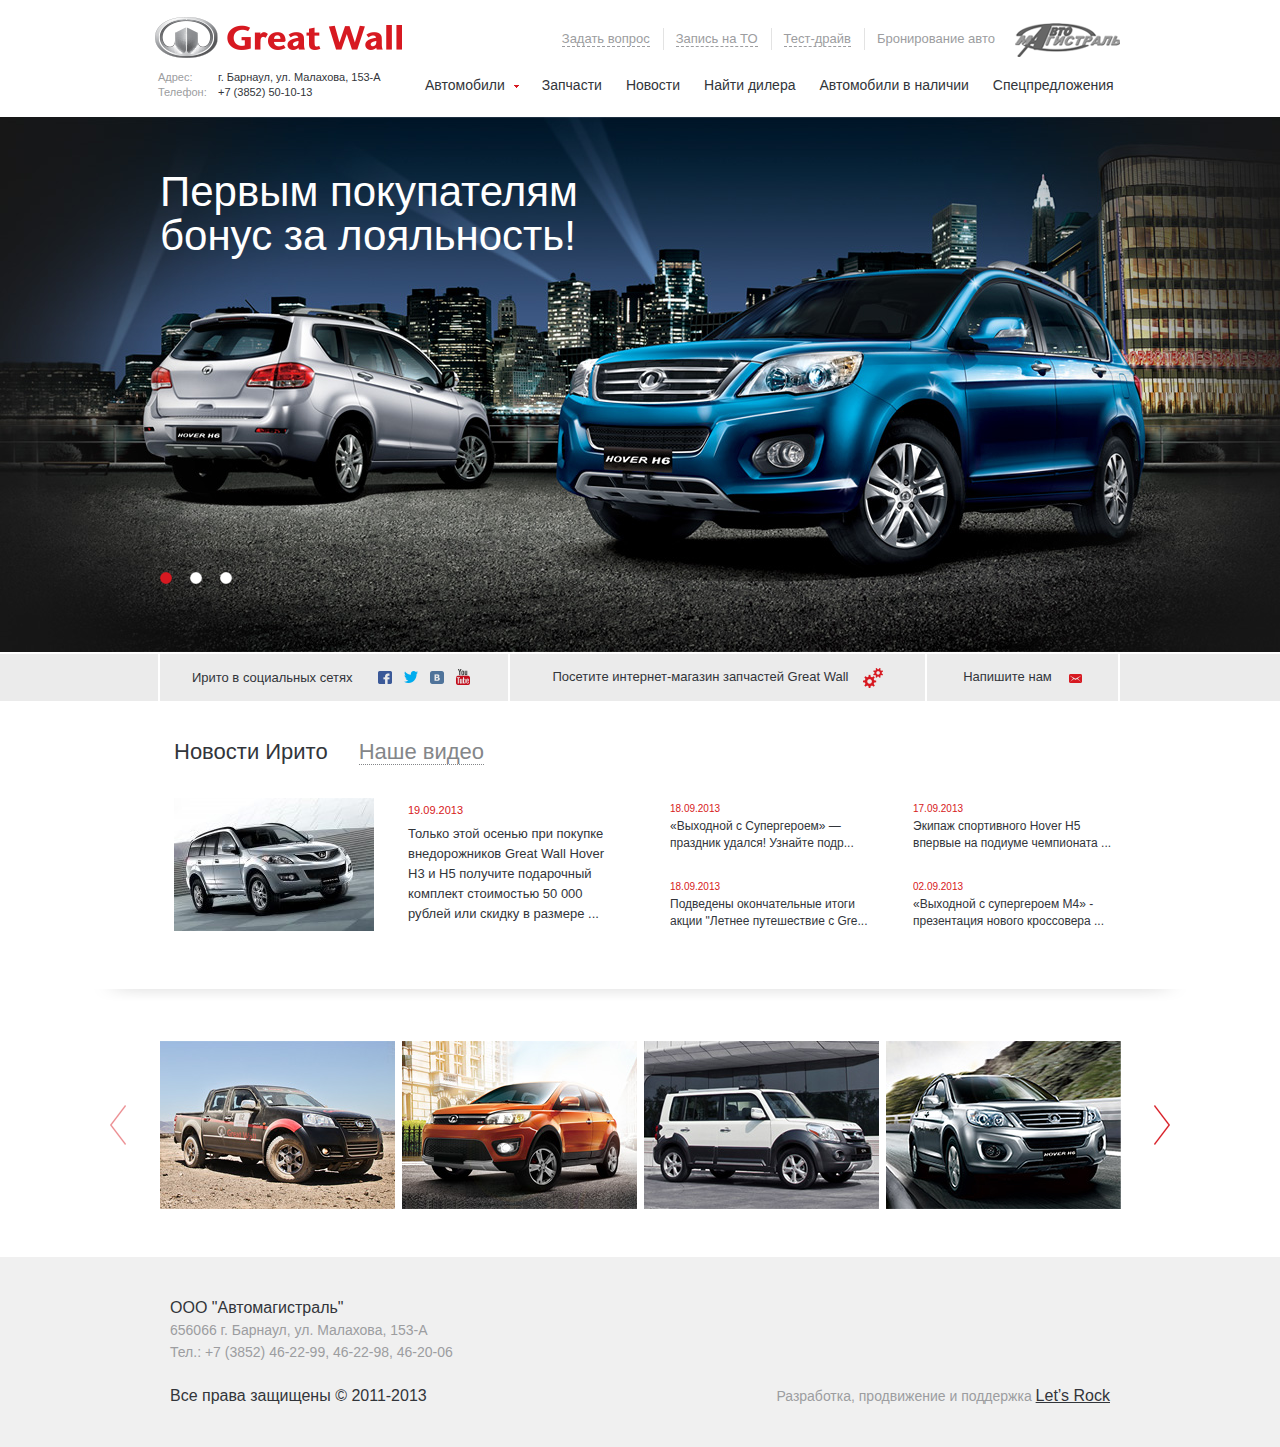
==== commit d60d908a: "new header contacts" ====
--- a/index.html
+++ b/index.html
@@ -14,19 +14,17 @@
 	<div class="wrapper">
 		<div class="header">
 			<a href="#"><img src="./images/logo.png" width="247" height="41" class="logo" alt=""></a>
-			<div class="phones">
-				<p><span>Информационная линия:</span> 8 800 200-01-99</p>
-				<p><span>Наш телефон в Москве:</span> 8 495 739-49-93</p>
+			<div class="contacts">
+				<p><span>Адрес:</span> <strong>г. Барнаул, ул. Малахова, 153-А</strong></p>
+				<p><span>Телефон:</span> <strong> +7 (3852) 50-10-13</strong></p>
 			</div>
 			<ul class="nav">
-				<li><a href="#">Пресса</a></li>
-				<li><a href="#">Клиентская поддержка</a></li>
-				<li><a href="#">Сервис</a></li>
-				<li><a href="#">Безопасность</a></li>
-				<li><a href="#">Тест-драйв</a></li>
-				<li><a href="#">О компании</a></li>
+				<li><a href="#" class="ask">Задать вопрос</a></li>
+				<li><a href="#" class="sign">Запись на ТО</a></li>
+				<li><a href="#" class="test">Тест-драйв</a></li>
+				<li><a href="#">Бронирование авто</a></li>
 			</ul>
-			<a href="#"><img src="./images/irito_logo.png" width="96" height="21" class="irito" alt=""></a>
+			<a href="#"><img src="./images/logo_automagistral.png" width="105" height="34" class="automagistral" alt=""></a>
 			<ul class="menu">
 				<li class="sub">
 					<a href="#">Автомобили</a>
@@ -407,85 +405,37 @@
 			<li><a href="#"><img src="./pics/carousel3.jpg" width="235" height="168" alt=""></a></li>
 			<li><a href="#"><img src="./pics/carousel4.jpg" width="235" height="168" alt=""></a></li>
 		</ul>
-		<div class="cataloglist">
-			<ul>
-				<li>
-					<h3>4x4</h3>
-					<ul>
-						<li><a href="#">Great Wall Hover H3</a></li>
-						<li><a href="#">Great Wall Hover H5</a></li>
-						<li><a href="#">Great Wall Hover H6</a></li>
-					</ul>
-					<h3>Кроссоверы</h3>
-					<ul>
-						<li><a href="#">Great Wall Hover M2</a></li>
-						<li><a href="#">Great Wall Hover M4</a></li>
-					</ul>
-				</li>
-				<li>
-					<h3>Пикапы</h3>
-					<ul>
-						<li><a href="#">Great Wall Wingle 5</a></li>
-					</ul>
-					<h3>Микроавтобусы</h3>
-					<ul>
-						<li><a href="#">Peugeout Boxer</a></li>
-						<li><a href="#">Citroen Jumper</a></li>
-						<li><a href="#">Fiat Ducato</a></li>
-					</ul>
-				</li>
-				<li>
-					<h3>Great Wall Клуб</h3>
-					<ul>
-						<li><a href="#">Обратная связь</a></li>
-						<li><a href="#">Hover BlackOut</a></li>
-						<li><a href="#">Календарь ИРИТО</a></li>
-						<li><a href="#">Календарь ИРИТО на 2013 год</a></li>
-						<li><a href="#">Отзывы владельцев Great Wall</a></li>
-					</ul>
-				</li>
-				<li>
-					<h3>Фоторепортажи</h3>
-					<ul>
-						<li><a href="#">Шёлковый путь 2013</a></li>
-						<li><a href="#">Автосалон 2013 в Шанхае</a></li>
-						<li><a href="#">Great Wall на Дакар 2013</a></li>
-						<li><a href="#">Приключения с Great Wall Motors в Арктике</a></li>
-						<li><a href="#">«Пекин-Москва 2012»</a></li>
-						<li><a href="#">Пекинский автосалон-2012</a></li>
-						<li><a href="#">ИРИТО в Африке</a></li>
-						<li><a href="#">Great Wall Hover H5</a></li>
-						<li><a href="#">Great Wall в Норвегии</a></li>
-					</ul>
-				</li>
-			</ul>
+		<div class="cleear"></div>
+	</div>
+	<div class="foooter">
+		<div>
+			<div>
+				<h3>ООО "Автомагистраль"</h3>
+				<p>656066 г. Барнаул, ул. Малахова, 153-А</p>
+				<p>Тел.: +7 (3852) 46-22-99, 46-22-98, 46-20-06</p>
+				<h5>Все права защищены © 2011-2013</h5>
+			</div>
+			<p>Разработка, продвижение и поддержка <a href="#">Let’s Rock</a></p>
 		</div>
-		<div class="infotext">
-			<div>
-				<h2>Китайские автомобили, внедорожники, китайский джип, китайские авто запчасти, китайские грузовики, китайские машины - ИРИТО</h2>
-				<p>Компания ИРИТО – первый в России эксклюзивный дистрибьютор китайских автомобилей. Компания обеспечивает поставки китайских авто марки Great Wall и других популярных марок китайских машин в Россию, будь то джипы, грузовики или внедорожники.</p>
-				<p>Какую сумму ни рассчитывали бы Вы потратить на автомобиль, автосалон ИРИТО всегда готов предоставить Вам подходящие модели китайских автомобилей и необходимые запчасти к ним. Кроме того, ИРИТО постоянно реализует акции по стимулированию спроса и вводит в практику кредитные программы для того, чтобы покупка китайского автомобиля стала еще более доступной и легкой.</p>
-			</div>
-			<div>
-				<h2>Правило четырех S, или основная стратегия компании ИРИТО</h2>
-				<p>Дилерская сеть, созданная нашей компанией, объединяет более 90 дилеров в 60 городах России. Компания ИРИТО ведет постоянную работу, направленную на внедрение единых стандартов обслуживания в каждом торгово-техническом центре, где реализуются китайские автомобили, джипы, внедорожники и грузовики поставляемые компанией. Все без исключения дилерские центры компании ИРИТО, осуществляющие продажу соответствуют «Правилу четырех “S”»: в любом месте, где продаются китайские автомобили, грузовики и внедорожники, клиент всегда найдет:</p>
-				<p>- Show-room (торговый зал, оформленный соответственно стандартам марки китайского авто);</p>
-			</div>
-		</div>
-		<div class="clear"></div>
 	</div>
-	<div class="footer">
-		<p class="copy">© 2013 ИРИТО</p>
-		<p class="sitemap"><a href="#">Карта сайта</a></p>
-		<div>
-			<p><input type="text" placeholder="Поиск по сайту"></p>
-			<button></button>
-		</div>
-		<ul>
-			<li class="enter"><a href="#">Вход для дилеров</a></li>
-			<li class="faq"><a href="#">Как стать дилером</a></li>
-			<li class="legal"><a href="#">Юридическая информация</a></li>
-		</ul>
+	<div class="fade"></div>
+	<div class="modal ask">
+		<p><span>Ваше имя:</span> <input type="text"></p>
+		<p><span>Контактные данные:</span> <input type="text"></p>
+		<p><span>Вопрос:</span> <textarea cols="60" rows="3"></textarea></p>
+		<button class="submit">Отправить</button>
+	</div>
+	<div class="modal sign">
+		<p><span>Ваше имя:</span> <input type="text"></p>
+		<p><span>Ваше телефон:</span> <input type="text"></p>
+		<p><span>Контактные данные:</span> <input type="text"></p>
+		<p><span>Вопрос:</span> <textarea cols="60" rows="3"></textarea></p>
+		<button class="submit">Отправить</button>
+	</div>
+	<div class="modal test">
+		<p><span>Ваше имя:</span> <input type="text"></p>
+		<p><span>Вопрос:</span> <textarea cols="60" rows="3"></textarea></p>
+		<button class="submit">Отправить</button>
 	</div>
 </body>
 </html>--- a/style.css
+++ b/style.css
@@ -144,31 +144,52 @@
 	left:-5px;
 	top:17px;
 }
-.header .phones {
+.header .contacts {
 	position:absolute;
 	left:-2px;
 	top:70px;
 	width:240px;
-	color:#32353a;
+	font-size:11px;
+	line-height:15px;
+	font-weight:300;
+}
+.header .contacts p {
+	margin:0;
+}
+.header .contacts p span {
+	float:left;
+	display:block;
+	width:60px;
+}
+.header .contacts strong {
+	color:#32353a;
+	line-height:15px;
 	font-weight:500;
-	text-align:right;
-	line-height:15px;
-}
-.header .phones p {
-	clear:both;
-	overflow:hidden;
-	margin:0;
-}
-.header .phones p span {
-	float:left;
-	display:block;
+}
+.header .address {
+	position:absolute;
+	left:-2px;
+	top:70px;
+	width:120px;
 	color:#848689;
 	font-size:11px;
-	font-weight:300;
+	line-height:15px;
+	font-weight:300;
+	margin:0;
+}
+.header .phones {
+	position:absolute;
+	left:130px;
+	top:70px;
+	width:120px;
+	color:#32353a;
+	line-height:15px;
+	font-weight:500;
+	margin:0;
 }
 .header .nav {
 	position:absolute;
-	left:253px;
+	right:112px;
 	top:28px;
 	margin:0;
 }
@@ -186,10 +207,15 @@
 .header .nav li a:hover {
 	text-decoration:underline;
 }
-.header .irito {
+.header .nav li .ask, .header .nav li .sign, .header .nav li .test {
+	color:#9c9da0;
+	text-decoration:none !important;
+	border-bottom:1px dashed #9c9da0;
+}
+.header .automagistral {
 	position:absolute;
 	right:0;
-	top:26px;
+	top:23px;
 }
 .header > .menu {
 	position:absolute;
@@ -1176,7 +1202,7 @@
 	text-align:left;
 	cursor:pointer;
 }
-.review .configuration table tbody tr {
+.review .configuration table.dropable tbody tr {
 	display:none;
 }
 .review .configuration table tbody tr:hover td {
@@ -1279,38 +1305,34 @@
 	margin:0 auto 14px;
 }
 .news  > div {
-	margin:0 0 28px;
+	margin:-23px auto 28px;
+	background:url('./images/news_bg.png') no-repeat center top;
 }
 .news  > div > div {
-	padding:0 0 21px;
-	margin:0 0 23px;
-	background:url('./images/shadow_bg.png') no-repeat center bottom;
-}
-.news  > div > div > div {
 	clear:both;
 	overflow:hidden;
 	width:960px;
 	margin:0 auto;
 }
-.news  > div > div > div > div {
+.news  > div > div  > div {
 	overflow:hidden;
 	float:left;
 	width:445px;
-	height:133px;
-	padding:18px 0 33px 39px;
+	height:177px;
+	padding:41px 0 10px 39px;
 	margin:0 0 0 31px;
-	background:url('./images/news_div.png') no-repeat left top;
-}
-.news  > div > div > div > div:first-child {
+	background:url('./images/news_div.png') no-repeat left 20px;
+}
+.news  > div > div  > div:nth-child(2n+1) {
 	padding-left:0;
 	margin-left:0;
 	background:none;
 }
-.news  > div > div > div > div img {
+.news  > div > div  > div img {
 	float:left;
 	margin:-5px 0 0;
 }
-.news  > div > div > div > div h6 {
+.news  > div > div  > div h6 {
 	color:#d71921;
 	font-size:11px;
 	line-height:14px;
@@ -1318,16 +1340,18 @@
 	padding:0;
 	margin:0 0 7px 234px;
 }
-.news  > div > div > div > div p {
+.news  > div > div  > div p {
+	overflow:hidden;
 	max-height:100px;
 	font-size:13px;
 	line-height:20px;
 	margin:0 0 0 234px;
 }
-.news  > div > div > div > div p a {
-	color:#32353a;
-}
-.news  > div > div > div > div p a:hover {
+.news  > div > div  > div p a {
+	display:block;
+	color:#32353a;
+}
+.news  > div > div  > div p a:hover {
 	text-decoration:underline;
 }
 .news ul {
@@ -1366,6 +1390,71 @@
 }
 .news ul li:last-child a {
 	color:#9c9da0;
+}
+.form {
+	width:965px;
+	padding:0 0 0 5px;
+	margin:35px auto 35px;
+}
+.form h1 {
+	color:#32353a;
+	font-size:42px;
+	line-height:44px;
+	font-weight:300;
+	padding:0;
+	margin:0 0 42px;
+}
+.form p {
+	width:578px;
+	color:#32353a;
+	font-size:15px;
+	line-height:18px;
+	text-align:right;
+	margin:0 0 15px;
+}
+.form p span {
+	float:left;
+	display:block;
+	width:216px;
+	text-align:left;
+	padding:4px 0 6px;
+}
+.form p input, .form p textarea {
+	position:relative;
+	width:320px;
+	color:#32353a;
+	font-size:13px;
+	padding:4px 7px;
+	border:1px solid #a2a3a6;
+	-webkit-border-radius:2px;
+	-moz-border-radius:2px;
+	border-radius:2px;
+	behavior:url('./pie.htc');
+}
+.form p textarea {
+	min-height:67px;
+	margin:0 0 -4px;
+	resize:vertical;
+}
+.form button {
+	position:relative;
+	width:188px;
+	color:#ffffff;
+	font-size:15px;
+	line-height:18px;
+	font-weight:300;
+	text-align:center;
+	cursor:pointer;
+	padding:5px 0 9px;
+	margin:10px 0 15px 242px;
+	background:url('./images/button_bg.png') repeat-x top;
+	-webkit-border-radius:16px;
+	-moz-border-radius:16px;
+	border-radius:16px;
+	behavior:url('./pie.htc');
+}
+.form button:hover {
+	background-position:0 -32px;
 }
 
 /* Footer */
@@ -1448,4 +1537,197 @@
 }
 .footer ul .legal {
 	background:url('./images/footer_legal_icon.png') no-repeat 3px 4px;
+}
+.cleear {
+	clear:both;
+	overflow:hidden;
+	height:190px;
+}
+.foooter {
+	position:relative;
+	margin:-190px auto 0;
+	background:#f0f0f0;
+}
+.foooter > div {
+	width:960px;
+	height:190px;
+	font-weight:300;
+	margin:0 auto;
+}
+.foooter > div > div {
+	float:left;
+	max-width:400px;
+	margin:40px 0 0 10px;
+}
+.foooter > div > div h3 {
+	color:#32353a;
+	font-size:16px;
+	line-height:22px;
+	font-weight:300;
+	padding:0;
+	margin:0;
+}
+.foooter > div > div p {
+	color:#9c9da0;
+	font-size:14px;
+	line-height:22px;
+	margin:0;
+}
+.foooter > div > div h5 {
+	color:#32353a;
+	font-size:16px;
+	line-height:22px;
+	font-weight:300;
+	padding:0;
+	margin:22px 0 0;
+}
+.foooter > div > p {
+	float:right;
+	color:#9c9da0;
+	font-size:14px;
+	line-height:22px;
+	margin:128px 10px 0 0;
+}
+.foooter > div > p a {
+	color:#32353a;
+	font-size:16px;
+	text-decoration:underline;
+}
+.foooter > div > p a:hover {
+	text-decoration:none;
+}
+
+/* Modal */
+
+.fade {
+	display:none;
+	position:fixed;
+	left:0;
+	top:0;
+	z-index:1000;
+	width:100%;
+	height:100%;
+	cursor:pointer;
+	background:url('./images/fade_bg.png') repeat;
+}
+.modal {
+	display:none;
+	position:fixed;
+	left:50%;
+	top:50%;
+	z-index:1010;
+	width:376px;
+	padding:37px 56px 33px 56px;
+	margin-left:-244px;
+	background:#f0f0f0;
+	-webkit-border-radius:3px;
+	-moz-border-radius:3px;
+	border-radius:3px;
+	behavior:url('./pie.htc');
+}
+.modal .close {
+	position:absolute;
+	right:7px;
+	top:7px;
+	display:block;
+	width:13px;
+	height:13px;
+	cursor:pointer;
+	background:url('./images/modal_close.png') no-repeat left top;
+}
+.modal p {
+	color:#32353a;
+	font-size:13px;
+	line-height:18px;
+	text-align:right;
+	margin:0 0 5px;
+}
+.modal p span {
+	float:left;
+	display:block;
+	width:170px;
+	text-align:left;
+	padding:8px 0;
+}
+.modal p input, .modal p textarea {
+	display:inline-block;
+	width:168px;
+	color:#32353a;
+	font-size:13px;
+	padding:7px 10px;
+	background:#ffffff;
+	border-top:1px solid #f6f6f6;
+	border-bottom:1px solid #f6f6f6;
+}
+.modal p textarea {
+	min-height:71px;
+	margin:0 0 -4px;
+	resize:vertical;
+}
+.modal button {
+	position:relative;
+	width:180px;
+	color:#ffffff;
+	font-size:15px;
+	line-height:18px;
+	font-weight:300;
+	text-align:center;
+	cursor:pointer;
+	padding:5px 0 9px;
+	margin:15px 0 5px 188px;
+	background:url('./images/button_bg.png') repeat-x top;
+	-webkit-border-radius:16px;
+	-moz-border-radius:16px;
+	border-radius:16px;
+	behavior:url('./pie.htc');
+}
+.modal button:hover {
+	background-position:0 -32px;
+}
+
+/* Gridgallery */
+
+.article p, .benefits p {
+	color:#32353a;
+	font-size:15px;
+	line-height:25px;
+	margin:0 0 25px;
+}
+.gridgallery {
+	width:960px;
+	margin:0 auto 24px;
+}
+.gridgallery h1 {
+	width:960px;
+	color:#32353a;
+	font-size:42px;
+	line-height:44px;
+	font-weight:300;
+	padding:0;
+	margin:0 auto 28px;
+}
+.gridgallery > div {
+	clear:both;
+	overflow:hidden;
+}
+.gridgallery > div > div {
+	position:relative;
+	float:left;
+	width:150px;
+	height:120px;
+	margin:0 7px 7px 0;
+	border:2px solid #808080;
+}
+.gridgallery > div > div:nth-child(6n+6) {
+	margin-right:0;
+}
+.gridgallery > div > div img {
+	position:absolute;
+	top:0;
+	right:0;
+	bottom:0;
+	left:0;
+	max-width:150px;
+	max-height:120px;
+	margin:auto;
 }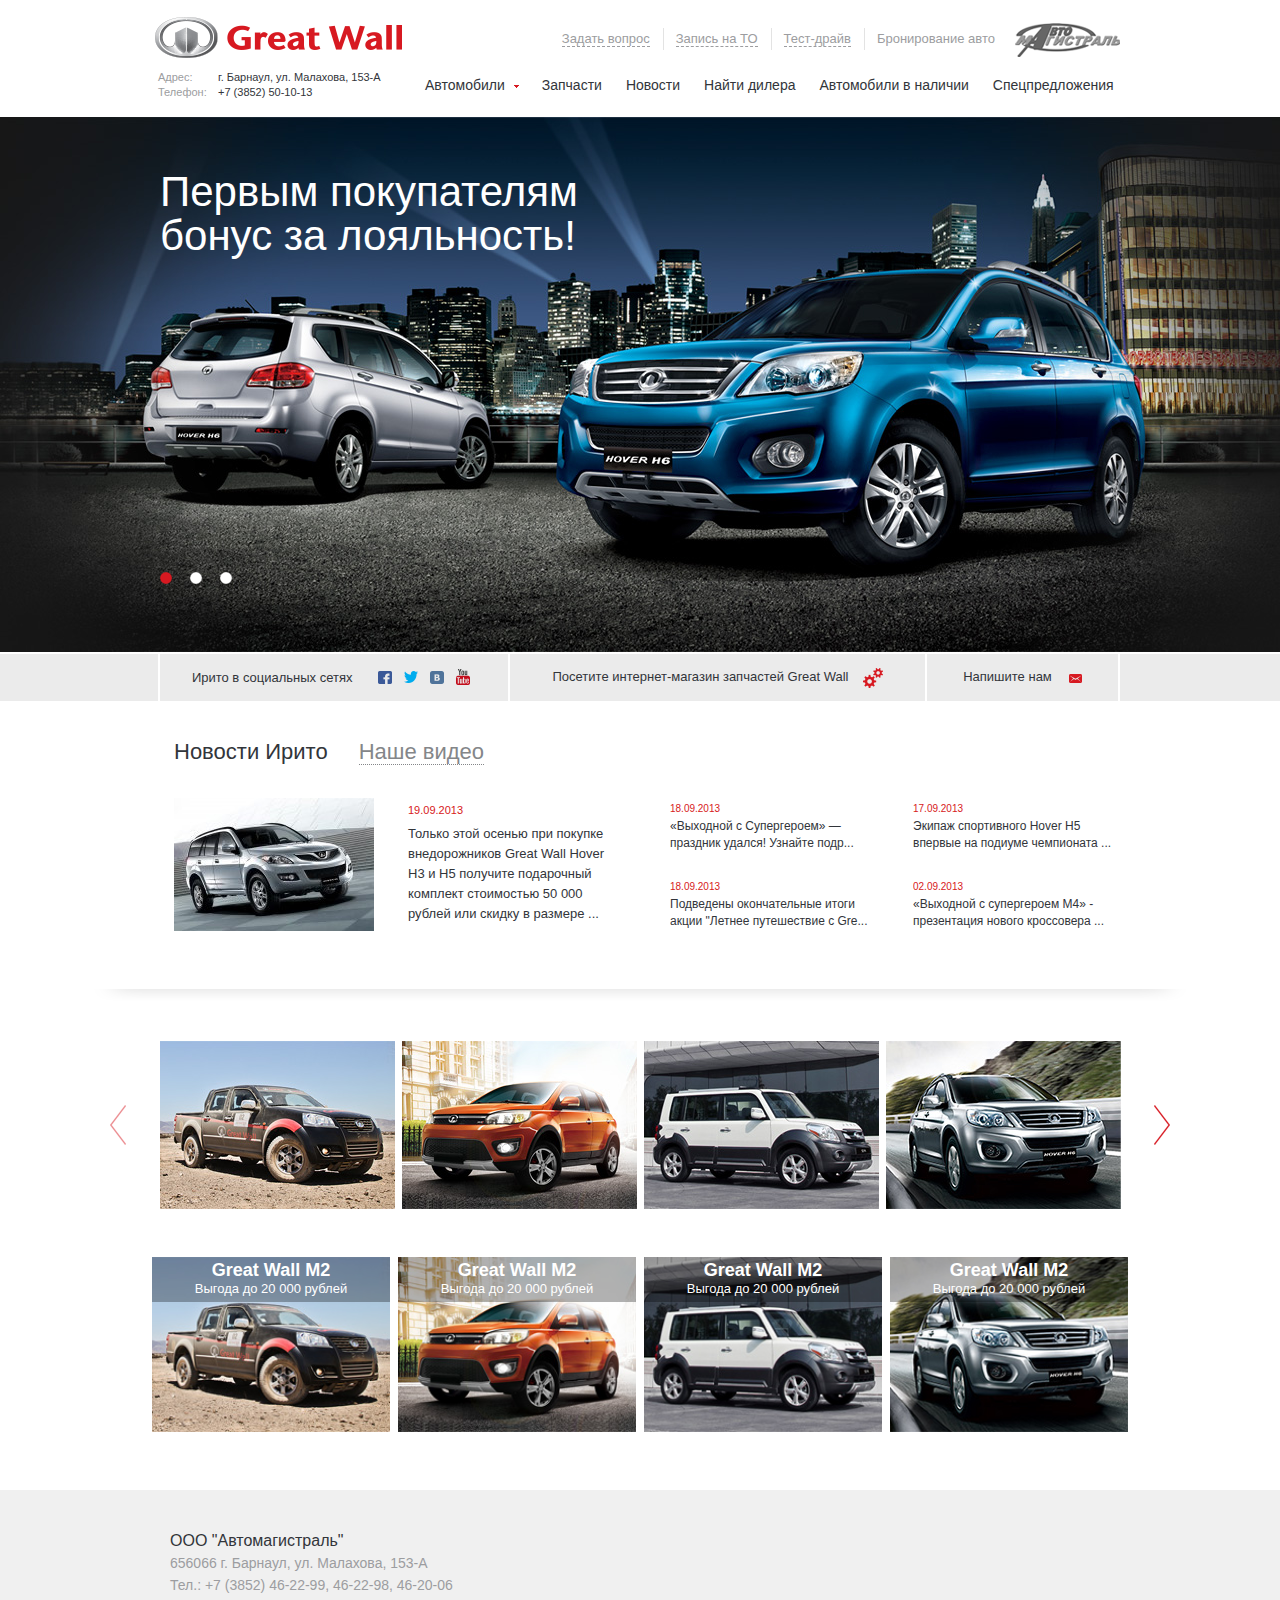
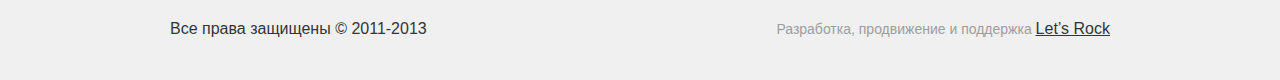
==== commit d83f9a4c: "preview photo+text" ====
--- a/index.html
+++ b/index.html
@@ -405,6 +405,44 @@
 			<li><a href="#"><img src="./pics/carousel3.jpg" width="235" height="168" alt=""></a></li>
 			<li><a href="#"><img src="./pics/carousel4.jpg" width="235" height="168" alt=""></a></li>
 		</ul>
+		<div class="bannerlist">
+			<div>
+				<a href="#">
+					<div>
+						<h3>Great Wall M2</h3>
+						<p>Выгода до 20 000 рублей</p>
+					</div>
+					<img src="./pics/carousel1.jpg" width="238" height="175" alt="">
+				</a>
+			</div>
+			<div>
+				<a href="#">
+					<div>
+						<h3>Great Wall M2</h3>
+						<p>Выгода до 20 000 рублей</p>
+					</div>
+					<img src="./pics/carousel2.jpg" width="238" height="175" alt="">
+				</a>
+			</div>
+			<div>
+				<a href="#">
+					<div>
+						<h3>Great Wall M2</h3>
+						<p>Выгода до 20 000 рублей</p>
+					</div>
+					<img src="./pics/carousel3.jpg" width="238" height="175" alt="">
+				</a>
+			</div>
+			<div>
+				<a href="#">
+					<div>
+						<h3>Great Wall M2</h3>
+						<p>Выгода до 20 000 рублей</p>
+					</div>
+					<img src="./pics/carousel4.jpg" width="238" height="175" alt="">
+				</a>
+			</div>
+		</div>
 		<div class="cleear"></div>
 	</div>
 	<div class="foooter">
--- a/style.css
+++ b/style.css
@@ -1435,6 +1435,30 @@
 	min-height:67px;
 	margin:0 0 -4px;
 	resize:vertical;
+}
+.form p {
+	position:relative;
+}
+.form p .error {
+	position:absolute;
+	left:590px;
+	top:4px;
+	width:220px;
+	color:#d71921;
+	font-size:11px;
+	line-height:14px;
+}
+.form p select {
+	position:relative;
+	width:336px;
+	color:#32353a;
+	font-size:13px;
+	padding:4px 3px;
+	border:1px solid #a2a3a6;
+	-webkit-border-radius:2px;
+	-moz-border-radius:2px;
+	border-radius:2px;
+	behavior:url('./pie.htc');
 }
 .form button {
 	position:relative;
@@ -1730,4 +1754,62 @@
 	max-width:150px;
 	max-height:120px;
 	margin:auto;
+}
+
+.bannerlist {
+	clear:both;
+	overflow:hidden;
+	width:976px;
+	margin:0 auto 50px;
+}
+.bannerlist > div {
+	position:relative;
+	float:left;
+	width:238px;
+	height:175px;
+	margin:0 8px 8px 0;
+}
+.bannerlist > div:nth-child(4n+4) {
+	margin-right:0;
+}
+.bannerlist > div img {
+	position:absolute;
+	top:0;
+	right:0;
+	bottom:0;
+	left:0;
+	max-width:238px;
+	max-height:175px;
+	margin:auto;
+}
+.bannerlist > div a {
+	display:block;
+	width:238px;
+	height:175px;
+	text-decoration:none;
+}
+.bannerlist > div div {
+	position:absolute;
+	left:0;
+	top:0;
+	z-index:1;
+	width:238px;
+	text-align:center;
+	padding:3px 0 5px;
+	margin:0;
+	background:url('./images/fade_bg.png') repeat;
+}
+.bannerlist > div div h3 {
+	color:#ffffff;
+	font-size:18px;
+	line-height:21px;
+	padding:0;
+	margin:0 10px;
+}
+.bannerlist > div div p {
+	color:#ffffff;
+	font-size:13px;
+	line-height:16px;
+	font-weight:500;
+	margin:0 10px;
 }